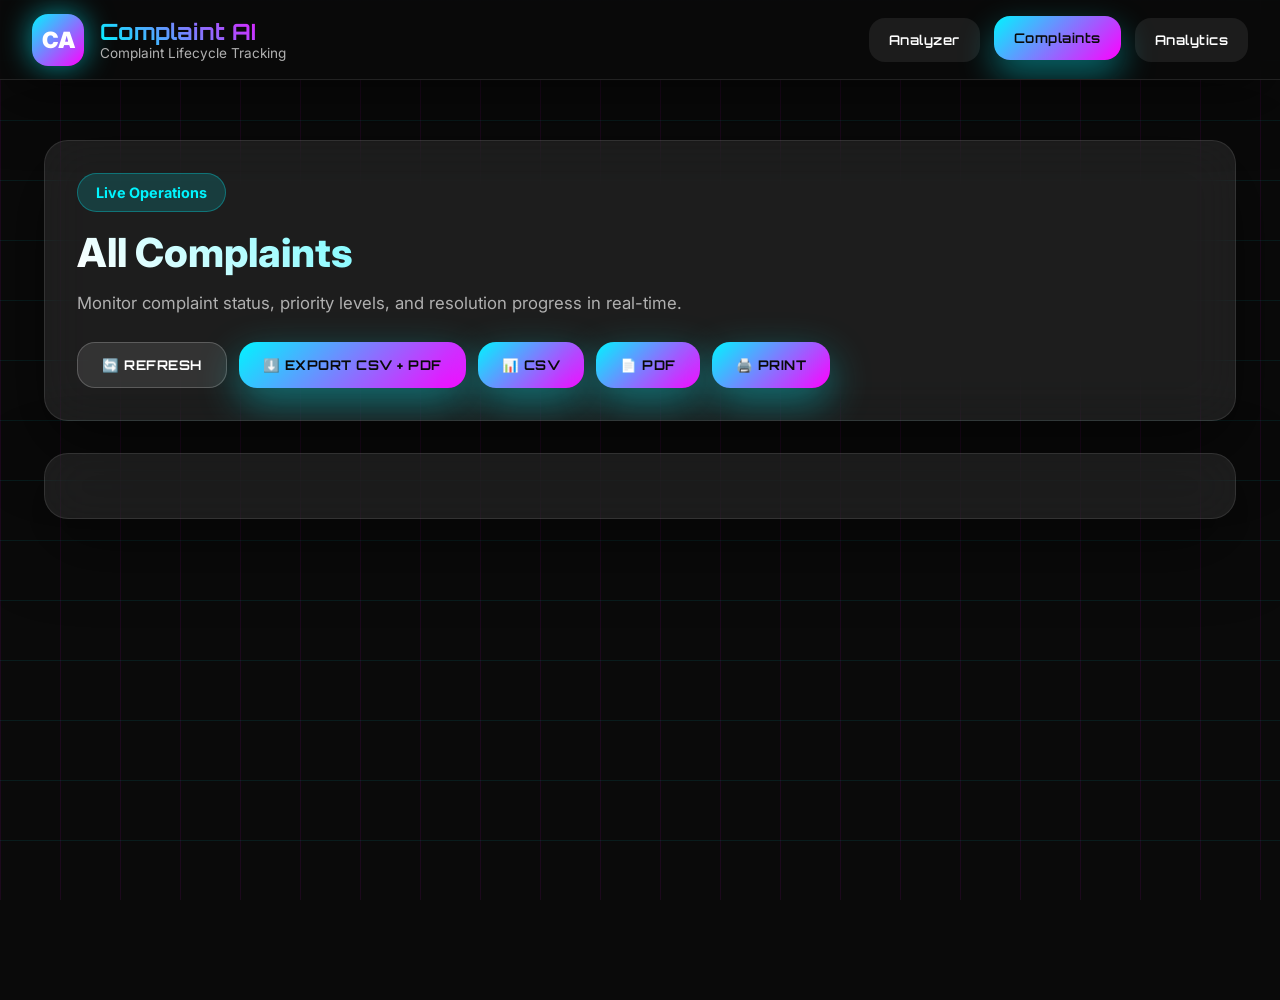
==== Frontend/complaints.html @ 87116962 "Add Frontend folder" ====
<!DOCTYPE html>
<html lang="en">
<head>
    <meta charset="UTF-8" />
    <meta name="viewport" content="width=device-width, initial-scale=1.0" />
    <title>Complaints | Complaint AI</title>
    <link rel="stylesheet" href="style.css" />
</head>
<body onload="loadComplaints()">
    <div class="cyber-grid"></div>
    <div class="particles"></div>
    
    <header class="navbar">
        <div class="nav-brand">
            <div class="brand-icon">CA</div>
            <div>
                <h1>Complaint AI</h1>
                <p>Complaint Lifecycle Tracking</p>
            </div>
        </div>
        <nav class="nav-links">
            <button class="nav-btn" onclick="goTo('index.html')">Analyzer</button>
            <button class="nav-btn active" onclick="goTo('complaints.html')">Complaints</button>
            <button class="nav-btn" onclick="goTo('stats.html')">Analytics</button>
        </nav>
    </header>

    <main class="main-layout">
        <section class="page-header card">
            <div>
                <span class="hero-badge">Live Operations</span>
                <h2>All Complaints</h2>
                <p>Monitor complaint status, priority levels, and resolution progress in real-time.</p>
            </div>
            <div class="header-actions">
                <button class="secondary" onclick="location.reload()">🔄 Refresh</button>
                <button class="primary" onclick="exportAll()">⬇️ Export CSV + PDF</button>
                <button class="primary" onclick="exportCSV()">📊 CSV</button>
                <button class="primary" onclick="exportPDF()">📄 PDF</button>
                <button class="primary" onclick="printPage()">🖨️ Print</button>
            </div>
        </section>

        <section class="card">
            <div id="list" class="complaint-list"></div>
        </section>
    </main>

    <script src="script.js"></script>
</body>
</html>
---- Frontend/style.css ----
/* CYBERPUNK HACKATHON THEME v3.0 - FULL CONVERSION */
@import url('https://fonts.googleapis.com/css2?family=Orbitron:wght@400;700;900&family=Inter:wght@400;500;600;700;800&display=swap');
@import url('https://cdnjs.cloudflare.com/ajax/libs/font-awesome/6.4.0/css/all.min.css');

* {
    margin: 0;
    padding: 0;
    box-sizing: border-box;
}

:root {
    --neon-cyan: #00f5ff;
    --neon-magenta: #ff00ff;
    --neon-green: #00ff88;
    --neon-orange: #ffaa00;
    --dark-bg: #0a0a0a;
    --dark-card: rgba(255,255,255,0.08);
    --dark-card-hover: rgba(255,255,255,0.15);
    --text-primary: #ffffff;
    --text-secondary: #b0b0b0;
    --border-glow: rgba(0,245,255,0.3);
}

/* BASE */
body {
    background: var(--dark-bg);
    color: var(--text-primary);
    font-family: 'Inter', sans-serif;
    overflow-x: hidden;
    min-height: 100vh;
    position: relative;
}

/* CYBER GRID */
.cyber-grid {
    position: fixed;
    inset: 0;
    z-index: -2;
    background-image: 
        linear-gradient(rgba(0,245,255,0.08) 1px, transparent 1px),
        linear-gradient(90deg, rgba(255,0,255,0.08) 1px, transparent 1px);
    background-size: 60px 60px;
    animation: gridShift 35s linear infinite;
}

@keyframes gridShift {
    0% { transform: translate(0, 0); }
    100% { transform: translate(60px, 60px); }
}

/* PARTICLES */
.particles {
    position: fixed;
    inset: 0;
    z-index: -1;
    pointer-events: none;
}

.particle {
    position: absolute;
    width: 3px;
    height: 3px;
    background: linear-gradient(45deg, var(--neon-cyan), var(--neon-magenta));
    border-radius: 50%;
    animation: particleFloat 25s infinite linear;
}

@keyframes particleFloat {
    0% { transform: translateY(100vh) scale(0); opacity: 0; }
    10% { opacity: 1; }
    90% { opacity: 1; }
    100% { transform: translateY(-20vh) scale(1); opacity: 0; }
}

/* CURSOR */
.cursor {
    position: fixed;
    width: 20px;
    height: 20px;
    border: 2px solid var(--neon-cyan);
    border-radius: 50%;
    pointer-events: none;
    z-index: 9999;
    mix-blend-mode: difference;
    transition: all 0.2s ease;
    box-shadow: 0 0 25px var(--neon-cyan);
}

.cursor.hover {
    transform: scale(1.8);
    box-shadow: 0 0 45px var(--neon-magenta);
}

/* NAVBAR */
.navbar {
    height: 80px;
    padding: 0 32px;
    display: flex;
    justify-content: space-between;
    align-items: center;
    background: rgba(10,10,10,0.95);
    backdrop-filter: blur(25px);
    border-bottom: 1px solid rgba(255,255,255,0.1);
    box-shadow: 0 20px 60px rgba(0,0,0,0.5);
    position: fixed;
    top: 0;
    left: 0;
    right: 0;
    z-index: 1000;
}

.nav-brand {
    display: flex;
    align-items: center;
    gap: 16px;
}

.brand-icon {
    width: 52px;
    height: 52px;
    border-radius: 16px;
    display: grid;
    place-items: center;
    background: linear-gradient(135deg, var(--neon-cyan), var(--neon-magenta));
    font-weight: 900;
    font-size: 1.4rem;
    box-shadow: 0 0 30px rgba(0,245,255,0.6);
    animation: pulse 2s infinite;
}

@keyframes pulse {
    0%, 100% { box-shadow: 0 0 30px rgba(0,245,255,0.6); }
    50% { box-shadow: 0 0 50px rgba(0,245,255,0.9), 0 0 70px rgba(255,0,255,0.5); }
}

.nav-brand h1 {
    font-size: 1.4rem;
    line-height: 1.2;
    font-family: 'Orbitron', monospace;
    background: linear-gradient(45deg, var(--neon-cyan), var(--neon-magenta));
    -webkit-background-clip: text;
    background-clip: text;
    -webkit-text-fill-color: transparent;
}

.nav-brand p {
    font-size: 0.85rem;
    color: var(--text-secondary);
    margin-top: 2px;
}

.nav-links {
    display: flex;
    gap: 14px;
}

.nav-btn {
    border: 0;
    background: rgba(255,255,255,0.08);
    color: var(--text-primary);
    padding: 12px 22px;
    border-radius: 16px;
    cursor: pointer;
    font-weight: 600;
    font-family: 'Orbitron', monospace;
    letter-spacing: 0.5px;
    transition: all 0.3s ease;
    position: relative;
    overflow: hidden;
}

.nav-btn::before {
    content: '';
    position: absolute;
    top: 0;
    left: -100%;
    width: 100%;
    height: 100%;
    background: linear-gradient(90deg, transparent, rgba(255,255,255,0.2), transparent);
    transition: left 0.5s;
}

.nav-btn:hover::before,
.nav-btn.active::before {
    left: 100%;
}

.nav-btn:hover,
.nav-btn.active {
    background: linear-gradient(135deg, var(--neon-cyan), var(--neon-magenta));
    transform: translateY(-2px);
    box-shadow: 0 15px 35px rgba(0,245,255,0.4);
    color: var(--dark-bg);
}

/* LAYOUT */
.main-layout {
    max-width: 1240px;
    margin: 100px auto 0;
    padding: 40px 24px 60px;
}

.container {
    padding: 100px 24px 60px;
    max-width: 1240px;
    margin: 0 auto;
}

/* CARDS */
.card {
    background: var(--dark-card);
    border: 1px solid rgba(255,255,255,0.1);
    border-radius: 24px;
    box-shadow: 0 25px 70px rgba(0,0,0,0.5);
    padding: 32px;
    backdrop-filter: blur(25px);
    transition: all 0.4s ease;
    position: relative;
    overflow: hidden;
}

.card::before {
    content: '';
    position: absolute;
    top: 0;
    left: -100%;
    width: 100%;
    height: 100%;
    background: linear-gradient(90deg, transparent, rgba(255,255,255,0.1), transparent);
    transition: left 0.6s;
}

.card:hover {
    transform: translateY(-10px);
    border-color: var(--border-glow);
    box-shadow: 0 40px 100px rgba(0,245,255,0.3);
}

.card:hover::before {
    left: 100%;
}

/* TYPOGRAPHY */
.hero-badge {
    display: inline-block;
    padding: 10px 18px;
    border-radius: 999px;
    background: rgba(0,245,255,0.15);
    color: var(--neon-cyan);
    font-size: 0.9rem;
    font-weight: 700;
    border: 1px solid rgba(0,245,255,0.3);
    margin-bottom: 16px;
    animation: badgeGlow 2s infinite;
}

@keyframes badgeGlow {
    0%, 100% { box-shadow: 0 0 10px rgba(0,245,255,0.3); }
    50% { box-shadow: 0 0 20px rgba(0,245,255,0.6); }
}

.page-header h2 {
    font-size: 2.5rem;
    font-weight: 800;
    background: linear-gradient(45deg, var(--text-primary), var(--neon-cyan));
    -webkit-background-clip: text;
    background-clip: text;
    -webkit-text-fill-color: transparent;
    margin-bottom: 12px;
}

.page-header p {
    color: var(--text-secondary);
    line-height: 1.7;
    font-size: 1.05rem;
}

/* BUTTONS */
button.primary,
button.secondary {
    border: 0;
    padding: 14px 24px;
    border-radius: 18px;
    font-weight: 700;
    cursor: pointer;
    font-family: 'Orbitron', monospace;
    letter-spacing: 0.5px;
    transition: all 0.3s ease;
    position: relative;
    overflow: hidden;
    text-transform: uppercase;
}

button.primary {
    background: linear-gradient(135deg, var(--neon-cyan), var(--neon-magenta));
    color: var(--dark-bg);
    box-shadow: 0 15px 40px rgba(0,245,255,0.4);
}

button.secondary {
    background: rgba(255,255,255,0.1);
    color: var(--text-primary);
    border: 1px solid rgba(255,255,255,0.2);
}

button.primary:hover {
    transform: translateY(-3px) scale(1.05);
    box-shadow: 0 25px 60px rgba(0,245,255,0.6);
}

button.secondary:hover {
    background: rgba(255,255,255,0.2);
    transform: translateY(-2px);
}

/* INPUTS & TEXTAREA */
textarea, select, input {
    width: 100%;
    background: var(--dark-card);
    border: 2px solid rgba(255,255,255,0.1);
    border-radius: 20px;
    padding: 18px;
    color: var(--text-primary);
    font-size: 1rem;
    font-family: inherit;
    transition: all 0.3s ease;
    backdrop-filter: blur(20px);
}
select option {
    color: black;
    background-color: white;
}
textarea {
    min-height: 240px;
    resize: vertical;
}
.container {
    display: grid;
    grid-template-columns: repeat(auto-fit, minmax(300px, 1fr));
    gap: 20px;
}

textarea:focus, select:focus, input:focus {
    outline: none;
    border-color: var(--neon-cyan);
    box-shadow: 0 0 0 4px rgba(0,245,255,0.2);
    transform: scale(1.02);
}

.input-group label {
    font-size: 0.95rem;
    font-weight: 600;
    color: var(--text-secondary);
    margin-bottom: 8px;
    display: block;
}

/* COMPLAINT LIST */
.complaint-list {
    display: grid;
    gap: 20px;
}

.complaint-item {
    padding: 24px;
    border-radius: 20px;
    background: rgba(255,255,255,0.05);
    border: 1px solid rgba(255,255,255,0.08);
    transition: all 0.3s ease;
}

.complaint-item:hover {
    transform: translateY(-5px);
    box-shadow: 0 25px 60px rgba(0,245,255,0.2);
    border-color: var(--neon-cyan);
}

.complaint-top {
    display: flex;
    justify-content: space-between;
    gap: 16px;
    flex-wrap: wrap;
    margin-bottom: 16px;
}

.complaint-title {
    font-size: 1.1rem;
    font-weight: 700;
    color: var(--text-primary);
}

/* BADGES */
.badge {
    padding: 8px 16px;
    border-radius: 999px;
    font-size: 0.85rem;
    font-weight: 700;
}

.badge.high { 
    background: rgba(239,68,68,0.2); 
    color: #f87171; 
    box-shadow: 0 0 15px rgba(239,68,68,0.4);
}

.badge.medium { 
    background: rgba(245,158,11,0.2); 
    color: #f59e0b; 
    box-shadow: 0 0 15px rgba(245,158,11,0.4);
}

.badge.low { 
    background: rgba(34,197,94,0.2); 
    color: var(--neon-green); 
    box-shadow: 0 0 15px rgba(34,197,94,0.4);
}

.status {
    padding: 6px 14px;
    border-radius: 20px;
    font-size: 0.85rem;
    font-weight: 700;
}

.status.resolved {
    background: rgba(34,197,94,0.2);
    color: var(--neon-green);
    box-shadow: 0 0 15px rgba(34,197,94,0.4);
}

.status.pending {
    background: rgba(239,68,68,0.2);
    color: #f87171;
    box-shadow: 0 0 15px rgba(239,68,68,0.4);
}

/* STATS */
.stats-grid {
    display: grid;
    grid-template-columns: repeat(auto-fit, minmax(280px, 1fr));
    gap: 20px;
    margin-bottom: 32px;
}

.stat-card {
    padding: 28px;
    text-align: center;
}

.stat-card h3 {
    font-size: 1rem;
    color: var(--text-secondary);
    margin-bottom: 12px;
    text-transform: uppercase;
    letter-spacing: 1px;
}
.btn-neon.btn-cyan {
    background: linear-gradient(135deg, #00eaff, #00b7ff);
    color: #06111a;
    box-shadow: 0 0 18px rgba(0, 234, 255, 0.45), 0 0 42px rgba(0, 234, 255, 0.18);
    border: 1px solid rgba(0, 234, 255, 0.45);
}

.btn-neon.btn-cyan:hover {
    transform: translateY(-3px) scale(1.03);
    box-shadow: 0 0 22px rgba(0, 234, 255, 0.65), 0 0 55px rgba(0, 234, 255, 0.28);
}

.btn-neon i {
    margin-right: 10px;
    font-size: 1rem;
}
.btn-neon {
    background: linear-gradient(135deg, #00eaff, #00b7ff);
    color: #06111a;
    border: 1px solid rgba(0, 234, 255, 0.45);
    box-shadow: 0 0 18px rgba(0, 234, 255, 0.45), 0 0 42px rgba(0, 234, 255, 0.18);
    font-weight: 700;
    padding: 14px 22px;
    border-radius: 16px;
    cursor: pointer;
}
.stat-card strong {
    display: block;
    font-size: 2.8rem;
    font-family: 'Orbitron', monospace;
    font-weight: 900;
    background: linear-gradient(45deg, var(--neon-cyan), var(--neon-green));
    -webkit-background-clip: text;
    background-clip: text;
    -webkit-text-fill-color: transparent;
    margin-bottom: 8px;
}

.stat-card p {
    color: var(--text-secondary);
    font-size: 0.95rem;
}

/* CHARTS */
.chart-container {
    width: 100%;
    max-width: 500px;
    height: 400px;
    margin: 0 auto;
    border-radius: 20px;
    padding: 20px;
    background: rgba(255,255,255,0.05);
    backdrop-filter: blur(20px);
}

/* LAYOUT */
.page-header {
    display: flex;
    justify-content: space-between;
    align-items: center;
    gap: 24px;
    margin-bottom: 32px;
    flex-wrap: wrap;
}

.header-actions {
    display: flex;
    gap: 12px;
    flex-wrap: wrap;
}

.action-row {
    display: flex;
    gap: 16px;
    margin-top: 24px;
    flex-wrap: wrap;
}

.section-heading {
    margin-bottom: 24px;
}

.section-heading h2 {
    font-size: 1.8rem;
    margin-bottom: 12px;
    background: linear-gradient(45deg, var(--text-primary), var(--neon-cyan));
    -webkit-background-clip: text;
    background-clip: text;
    -webkit-text-fill-color: transparent;
}

.section-heading p {
    color: var(--text-secondary);
    font-size: 1.05rem;
    line-height: 1.7;
}

.center {
    text-align: center;
}

.result-box {
    margin-top: 24px;
    padding: 24px;
    background: rgba(0,255,136,0.1);
    border: 1px solid rgba(0,255,136,0.3);
    border-radius: 20px;
}

/* RESPONSIVE */
@media (max-width: 980px) {
    .page-header { flex-direction: column; align-items: stretch; text-align: center; }
    .stats-grid { grid-template-columns: repeat(2, 1fr); }
    .navbar { padding: 0 20px; }
}

@media (max-width: 640px) {
    .main-layout, .container { padding: 20px 16px 40px; }
    .card { padding: 24px 20px; }
    .action-row { flex-direction: column; }
    .stats-grid { grid-template-columns: 1fr; }
    .nav-links { flex-wrap: wrap; gap: 8px; }
}

/* CYBERPUNK DASHBOARD STYLES */
.dashboard-main {
    max-width: 1600px;
    margin: 120px auto 0;
    padding: 0 24px 60px;
}

.stats-header {
    display: grid;
    grid-template-columns: repeat(auto-fit, minmax(320px, 1fr));
    gap: 24px;
    margin-bottom: 40px;
}

.stat-card {
    display: flex;
    padding: 32px;
    border-radius: 24px;
    gap: 24px;
    align-items: center;
    transition: all 0.4s ease;
    cursor: pointer;
}

.stat-card:hover {
    transform: translateY(-8px);
    box-shadow: 0 30px 80px rgba(0,245,255,0.3);
}

.stat-icon {
    font-size: 2.5rem;
    width: 80px;
    height: 80px;
    border-radius: 20px;
    display: flex;
    align-items: center;
    justify-content: center;
    flex-shrink: 0;
}

.glow-cyan .stat-icon { 
    background: rgba(0,245,255,0.2); 
    color: var(--neon-cyan); 
    box-shadow: 0 0 30px rgba(0,245,255,0.5);
}

.glow-green .stat-icon { 
    background: rgba(0,255,136,0.2); 
    color: var(--neon-green); 
    box-shadow: 0 0 30px rgba(0,255,136,0.5);
}

.glow-red .stat-icon { 
    background: rgba(239,68,68,0.2); 
    color: #ef4444; 
    box-shadow: 0 0 30px rgba(239,68,68,0.5);
}

.stat-content .stat-label {
    font-size: 0.95rem;
    color: var(--text-secondary);
    text-transform: uppercase;
    letter-spacing: 1px;
    margin-bottom: 12px;
}

.stat-number {
    font-family: 'Orbitron', monospace !important;
    font-size: 3rem !important;
    font-weight: 900 !important;
    line-height: 1;
    display: block;
}

.stat-change {
    font-size: 0.9rem;
    font-weight: 600;
    margin-top: 8px;
    display: flex;
    align-items: center;
    gap: 6px;
}

.stat-change.positive { color: var(--neon-green); }
.stat-change.negative { color: #ef4444; }

.charts-container {
    display: grid;
    grid-template-columns: repeat(auto-fit, minmax(480px, 1fr));
    gap: 28px;
    margin-bottom: 40px;
}

.chart-card {
    padding: 32px;
    border-radius: 24px;
    height: 500px;
    display: flex;
    flex-direction: column;
}

.chart-card.full-span {
    grid-column: 1 / -1;
    height: 520px;
}

.chart-title {
    font-family: 'Orbitron', monospace;
    font-size: 1.4rem;
    color: var(--neon-cyan);
    margin-bottom: 24px;
    display: flex;
    align-items: center;
    gap: 12px;
    font-weight: 700;
}

.chart-wrapper {
    flex: 1;
    position: relative;
    height: 100%;
}

.dashboard-controls {
    display: flex;
    justify-content: center;
    align-items: center;
    gap: 24px;
    flex-wrap: wrap;
    padding: 40px;
    margin-top: 40px;
}

.live-status {
    display: flex;
    align-items: center;
    gap: 12px;
    font-family: 'Orbitron', monospace;
    color: var(--neon-green);
    font-weight: 600;
    font-size: 1.1rem;
}

.live-dot {
    width: 14px;
    height: 14px;
    background: var(--neon-green);
    border-radius: 50%;
    animation: livePulse 1.5s infinite;
}

@keyframes livePulse {
    0%, 100% { opacity: 1; transform: scale(1); }
    50% { opacity: 0.4; transform: scale(1.3); }
}

/* RESPONSIVE */
@media (max-width: 1200px) {
    .charts-container { grid-template-columns: 1fr; }
}

@media (max-width: 768px) {
    .stats-header { grid-template-columns: 1fr; gap: 20px; }
    .dashboard-controls { flex-direction: column; gap: 20px; }
    .stat-card { padding: 24px; }
}
/* 2x2 PERFECT GRID LAYOUT */
.charts-grid-2x2 {
    display: flex;
    flex-direction: column;
    gap: 28px;
    margin-bottom: 40px;
}

.chart-row {
    display: grid;
    grid-template-columns: 1fr 1fr;
    gap: 28px;
}

.chart-card {
    padding: 32px;
    border-radius: 24px;
    height: 480px;
    display: flex;
    flex-direction: column;
    transition: all 0.4s ease;
}

.chart-card:hover {
    transform: translateY(-8px);
    box-shadow: 0 30px 80px rgba(0,245,255,0.3);
}

.chart-title {
    font-family: 'Orbitron', monospace;
    font-size: 1.4rem;
    color: var(--neon-cyan);
    margin-bottom: 24px;
    display: flex;
    align-items: center;
    gap: 12px;
    font-weight: 700;
}

.chart-wrapper {
    flex: 1;
    position: relative;
    height: 100%;
}

/* RESPONSIVE 2x2 GRID */
@media (max-width: 1200px) {
    .chart-row {
        grid-template-columns: 1fr;
        gap: 24px;
    }
    
    .chart-card {
        height: 450px;
    }
}

@media (max-width: 768px) {
    .chart-row {
        gap: 20px;
    }
    
    .chart-card {
        height: 420px;
        padding: 24px;
    }
}
/* 🔥 CUSTOM DROPDOWN (FULL DARK) */
.custom-dropdown {
    position: relative;
    width: 100%;
    font-family: 'Orbitron', monospace;
}

.selected {
    padding: 18px;
    border-radius: 20px;
    background: var(--dark-card);
    border: 2px solid rgba(255,255,255,0.1);
    color: var(--text-primary);
    cursor: pointer;
    transition: all 0.3s ease;
}

.selected:hover {
    border-color: var(--neon-cyan);
    box-shadow: 0 0 15px rgba(0,245,255,0.4);
}

.options {
    display: none;
    position: absolute;
    width: 100%;
    background: #0a0a0a;
    border: 2px solid var(--neon-cyan);
    border-radius: 16px;
    margin-top: 8px;
    overflow: hidden;
    z-index: 100;
    box-shadow: 0 20px 50px rgba(0,0,0,0.7);
}

.options div {
    padding: 15px;
    color: white;
    cursor: pointer;
    transition: 0.2s;
}

.options div:hover {
    background: rgba(0,245,255,0.15);
    color: var(--neon-cyan);
}

.show {
    display: block;
}

/* 🔒 FORCE CONSISTENT NAVBAR SIZE ACROSS ALL PAGES */
.navbar {
    height: 80px;
    min-height: 80px;
    max-height: 80px;
    padding: 0 32px;
    display: flex;
    justify-content: space-between;
    align-items: center;
    overflow: hidden;
}

/* FIX BRAND TEXT SPACING */
.nav-brand h1,
.nav-brand p {
    margin: 0;
    line-height: 1.2;
}

/* FIX ICON SIZE */
.brand-icon {
    width: 52px;
    height: 52px;
    font-size: 1.4rem;
    display: flex;
    align-items: center;
    justify-content: center;
}

/* FIX BUTTON HEIGHT (VERY IMPORTANT) */
.nav-btn {
    height: 44px;
    display: flex;
    align-items: center;
    justify-content: center;
    padding: 0 20px; /* override uneven padding */
}

/* PREVENT ICON SHIFT */
.nav-btn i {
    font-size: 16px;
}
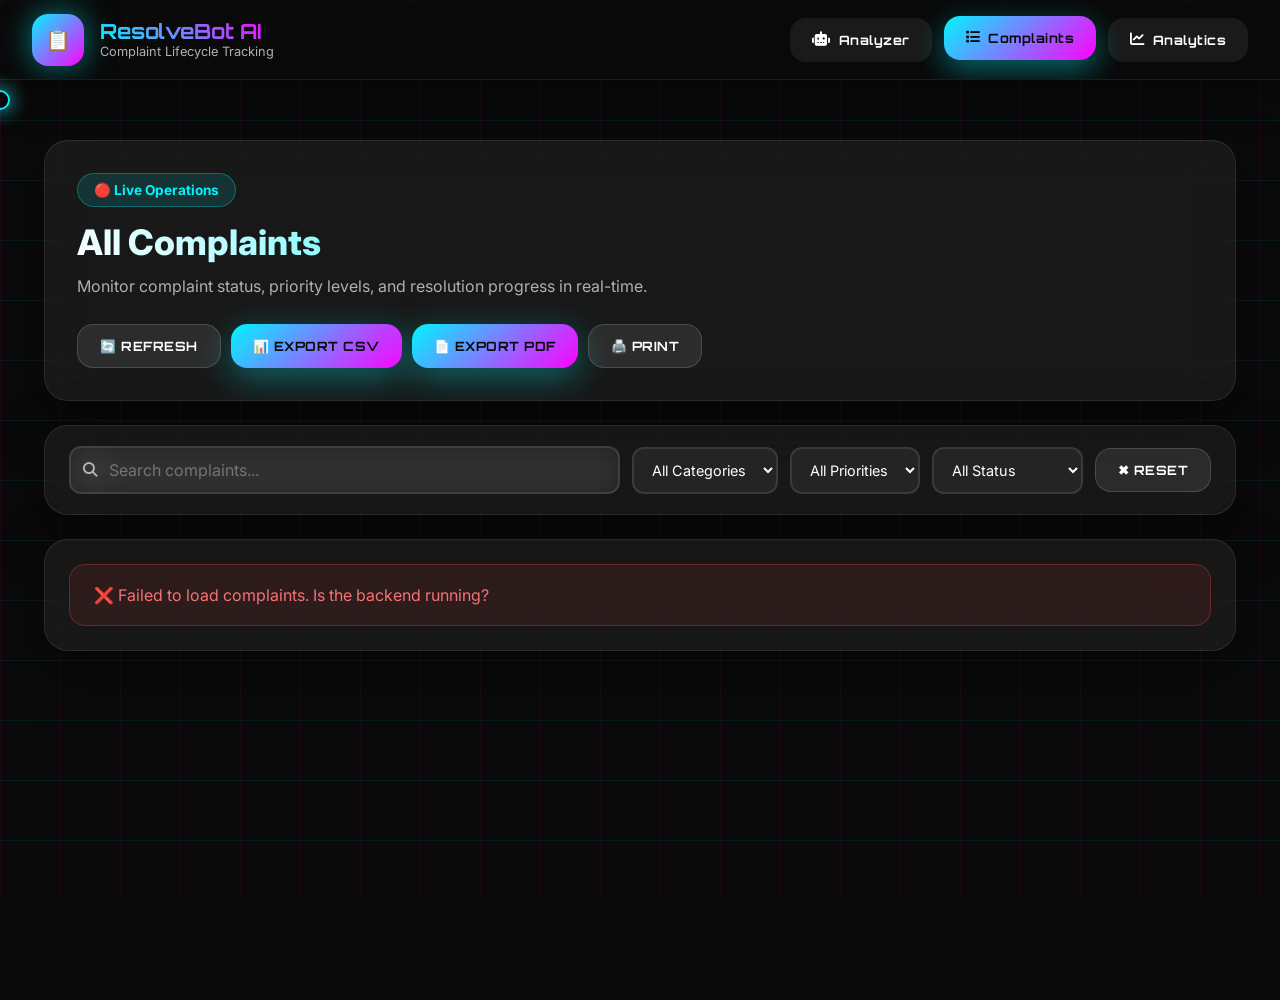
==== commit 533b817f: "Updated project" ====
--- a/Frontend/complaints.html
+++ b/Frontend/complaints.html
@@ -3,47 +3,105 @@
 <head>
     <meta charset="UTF-8" />
     <meta name="viewport" content="width=device-width, initial-scale=1.0" />
-    <title>Complaints | Complaint AI</title>
+    <meta name="description" content="ResolveBot AI — View and manage all complaints in real time." />
+    <title>Complaints | ResolveBot AI</title>
     <link rel="stylesheet" href="style.css" />
+    <link rel="stylesheet" href="https://cdnjs.cloudflare.com/ajax/libs/font-awesome/6.4.0/css/all.min.css" />
 </head>
 <body onload="loadComplaints()">
+
+    <!-- Custom cursor -->
+    <div class="cursor" id="cursor"></div>
     <div class="cyber-grid"></div>
     <div class="particles"></div>
-    
+
     <header class="navbar">
         <div class="nav-brand">
-            <div class="brand-icon">CA</div>
+            <div class="brand-icon">📋</div>
             <div>
-                <h1>Complaint AI</h1>
+                <h1>ResolveBot AI</h1>
                 <p>Complaint Lifecycle Tracking</p>
             </div>
         </div>
         <nav class="nav-links">
-            <button class="nav-btn" onclick="goTo('index.html')">Analyzer</button>
-            <button class="nav-btn active" onclick="goTo('complaints.html')">Complaints</button>
-            <button class="nav-btn" onclick="goTo('stats.html')">Analytics</button>
+            <button class="nav-btn" onclick="goTo('index.html')">
+                <i class="fas fa-robot"></i> Analyzer
+            </button>
+            <button class="nav-btn active" onclick="goTo('complaints.html')">
+                <i class="fas fa-list"></i> Complaints
+            </button>
+            <button class="nav-btn" onclick="goTo('stats.html')">
+                <i class="fas fa-chart-line"></i> Analytics
+            </button>
         </nav>
     </header>
 
     <main class="main-layout">
+
+        <!-- Page header -->
         <section class="page-header card">
             <div>
-                <span class="hero-badge">Live Operations</span>
+                <span class="hero-badge">🔴 Live Operations</span>
                 <h2>All Complaints</h2>
                 <p>Monitor complaint status, priority levels, and resolution progress in real-time.</p>
             </div>
             <div class="header-actions">
-                <button class="secondary" onclick="location.reload()">🔄 Refresh</button>
-                <button class="primary" onclick="exportAll()">⬇️ Export CSV + PDF</button>
-                <button class="primary" onclick="exportCSV()">📊 CSV</button>
-                <button class="primary" onclick="exportPDF()">📄 PDF</button>
-                <button class="primary" onclick="printPage()">🖨️ Print</button>
+                <button class="secondary" onclick="loadComplaints(1)">🔄 Refresh</button>
+                <button class="primary"   onclick="exportCSV()">📊 Export CSV</button>
+                <button class="primary"   onclick="exportPDF()">📄 Export PDF</button>
+                <button class="secondary" onclick="printPage()">🖨️ Print</button>
             </div>
         </section>
 
-        <section class="card">
+        <!-- Search & Filter bar -->
+        <section class="card filter-card">
+            <div class="filter-row">
+                <div class="search-wrap">
+                    <i class="fas fa-search search-icon"></i>
+                    <input
+                        type="text"
+                        id="searchInput"
+                        placeholder="Search complaints..."
+                        oninput="applyFilters()"
+                        class="search-input"
+                    />
+                </div>
+
+                <select id="filterCategory" onchange="applyFilters()" class="filter-select">
+                    <option value="">All Categories</option>
+                    <option value="Product">Product</option>
+                    <option value="Packaging">Packaging</option>
+                    <option value="Trade">Trade</option>
+                </select>
+
+                <select id="filterPriority" onchange="applyFilters()" class="filter-select">
+                    <option value="">All Priorities</option>
+                    <option value="High">🔴 High</option>
+                    <option value="Medium">🟡 Medium</option>
+                    <option value="Low">🟢 Low</option>
+                </select>
+
+                <select id="filterStatus" onchange="applyFilters()" class="filter-select">
+                    <option value="">All Status</option>
+                    <option value="Pending">⏳ Pending</option>
+                    <option value="In Progress">🔄 In Progress</option>
+                    <option value="Resolved">✅ Resolved</option>
+                </select>
+
+                <button class="secondary btn-small" onclick="resetFilters()">
+                    ✖ Reset
+                </button>
+            </div>
+        </section>
+
+        <!-- Complaint list -->
+        <section class="card" style="padding: 24px;">
             <div id="list" class="complaint-list"></div>
         </section>
+
+        <!-- Pagination -->
+        <div id="pager"></div>
+
     </main>
 
     <script src="script.js"></script>
--- a/Frontend/style.css
+++ b/Frontend/style.css
@@ -1,27 +1,42 @@
-/* CYBERPUNK HACKATHON THEME v3.0 - FULL CONVERSION */
+/* ═══════════════════════════════════════════════════════
+   RESOLVEBOT AI — style.css  (CYBERPUNK THEME v4.0)
+   ═══════════════════════════════════════════════════════ */
+
 @import url('https://fonts.googleapis.com/css2?family=Orbitron:wght@400;700;900&family=Inter:wght@400;500;600;700;800&display=swap');
-@import url('https://cdnjs.cloudflare.com/ajax/libs/font-awesome/6.4.0/css/all.min.css');
-
-* {
+
+/* ──────────────────────────────────────────────
+   RESET & TOKENS
+   ────────────────────────────────────────────── */
+*, *::before, *::after {
     margin: 0;
     padding: 0;
     box-sizing: border-box;
 }
 
 :root {
-    --neon-cyan: #00f5ff;
-    --neon-magenta: #ff00ff;
-    --neon-green: #00ff88;
-    --neon-orange: #ffaa00;
-    --dark-bg: #0a0a0a;
-    --dark-card: rgba(255,255,255,0.08);
-    --dark-card-hover: rgba(255,255,255,0.15);
-    --text-primary: #ffffff;
-    --text-secondary: #b0b0b0;
-    --border-glow: rgba(0,245,255,0.3);
-}
-
-/* BASE */
+    --neon-cyan:     #00f5ff;
+    --neon-magenta:  #ff00ff;
+    --neon-green:    #00ff88;
+    --neon-orange:   #ffaa00;
+    --dark-bg:       #0a0a0a;
+    --dark-card:     rgba(255,255,255,0.06);
+    --dark-card-hover: rgba(255,255,255,0.12);
+    --text-primary:  #ffffff;
+    --text-secondary:#b0b0b0;
+    --border-glow:   rgba(0,245,255,0.3);
+    --red:           #ef4444;
+    --orange:        #f59e0b;
+    --green:         #22c55e;
+    --radius-lg:     24px;
+    --radius-md:     16px;
+    --radius-sm:     12px;
+}
+
+/* ──────────────────────────────────────────────
+   BASE
+   ────────────────────────────────────────────── */
+html { scroll-behavior: smooth; }
+
 body {
     background: var(--dark-bg);
     color: var(--text-primary);
@@ -29,31 +44,34 @@
     overflow-x: hidden;
     min-height: 100vh;
     position: relative;
-}
-
-/* CYBER GRID */
+    cursor: none;
+}
+
+/* ──────────────────────────────────────────────
+   BACKGROUND EFFECTS
+   ────────────────────────────────────────────── */
 .cyber-grid {
     position: fixed;
     inset: 0;
     z-index: -2;
-    background-image: 
-        linear-gradient(rgba(0,245,255,0.08) 1px, transparent 1px),
-        linear-gradient(90deg, rgba(255,0,255,0.08) 1px, transparent 1px);
+    background-image:
+        linear-gradient(rgba(0,245,255,0.07) 1px, transparent 1px),
+        linear-gradient(90deg, rgba(255,0,255,0.07) 1px, transparent 1px);
     background-size: 60px 60px;
     animation: gridShift 35s linear infinite;
 }
 
 @keyframes gridShift {
-    0% { transform: translate(0, 0); }
+    0%   { transform: translate(0, 0); }
     100% { transform: translate(60px, 60px); }
 }
 
-/* PARTICLES */
 .particles {
     position: fixed;
     inset: 0;
     z-index: -1;
     pointer-events: none;
+    overflow: hidden;
 }
 
 .particle {
@@ -66,13 +84,15 @@
 }
 
 @keyframes particleFloat {
-    0% { transform: translateY(100vh) scale(0); opacity: 0; }
-    10% { opacity: 1; }
-    90% { opacity: 1; }
+    0%   { transform: translateY(100vh) scale(0); opacity: 0; }
+    10%  { opacity: 1; }
+    90%  { opacity: 1; }
     100% { transform: translateY(-20vh) scale(1); opacity: 0; }
 }
 
-/* CURSOR */
+/* ──────────────────────────────────────────────
+   CURSOR
+   ────────────────────────────────────────────── */
 .cursor {
     position: fixed;
     width: 20px;
@@ -82,31 +102,38 @@
     pointer-events: none;
     z-index: 9999;
     mix-blend-mode: difference;
-    transition: all 0.2s ease;
-    box-shadow: 0 0 25px var(--neon-cyan);
+    transition: transform 0.15s ease, box-shadow 0.15s ease;
+    box-shadow: 0 0 20px var(--neon-cyan);
+    transform: translate(-50%, -50%);
 }
 
 .cursor.hover {
-    transform: scale(1.8);
+    transform: translate(-50%, -50%) scale(1.8);
     box-shadow: 0 0 45px var(--neon-magenta);
-}
-
-/* NAVBAR */
+    border-color: var(--neon-magenta);
+}
+
+/* ──────────────────────────────────────────────
+   NAVBAR
+   ────────────────────────────────────────────── */
 .navbar {
     height: 80px;
+    min-height: 80px;
+    max-height: 80px;
     padding: 0 32px;
     display: flex;
     justify-content: space-between;
     align-items: center;
     background: rgba(10,10,10,0.95);
     backdrop-filter: blur(25px);
-    border-bottom: 1px solid rgba(255,255,255,0.1);
-    box-shadow: 0 20px 60px rgba(0,0,0,0.5);
+    border-bottom: 1px solid rgba(255,255,255,0.08);
+    box-shadow: 0 8px 40px rgba(0,0,0,0.5);
     position: fixed;
     top: 0;
     left: 0;
     right: 0;
     z-index: 1000;
+    overflow: hidden;
 }
 
 .nav-brand {
@@ -115,28 +142,11 @@
     gap: 16px;
 }
 
-.brand-icon {
-    width: 52px;
-    height: 52px;
-    border-radius: 16px;
-    display: grid;
-    place-items: center;
-    background: linear-gradient(135deg, var(--neon-cyan), var(--neon-magenta));
-    font-weight: 900;
-    font-size: 1.4rem;
-    box-shadow: 0 0 30px rgba(0,245,255,0.6);
-    animation: pulse 2s infinite;
-}
-
-@keyframes pulse {
-    0%, 100% { box-shadow: 0 0 30px rgba(0,245,255,0.6); }
-    50% { box-shadow: 0 0 50px rgba(0,245,255,0.9), 0 0 70px rgba(255,0,255,0.5); }
-}
-
 .nav-brand h1 {
-    font-size: 1.4rem;
+    font-family: 'Orbitron', monospace;
+    font-size: 1.3rem;
+    margin: 0;
     line-height: 1.2;
-    font-family: 'Orbitron', monospace;
     background: linear-gradient(45deg, var(--neon-cyan), var(--neon-magenta));
     -webkit-background-clip: text;
     background-clip: text;
@@ -144,27 +154,53 @@
 }
 
 .nav-brand p {
-    font-size: 0.85rem;
-    color: var(--text-secondary);
-    margin-top: 2px;
+    font-size: 0.8rem;
+    color: var(--text-secondary);
+    margin: 0;
+    line-height: 1.2;
+}
+
+.brand-icon {
+    width: 52px;
+    height: 52px;
+    border-radius: var(--radius-md);
+    display: flex;
+    align-items: center;
+    justify-content: center;
+    font-weight: 900;
+    font-size: 1.3rem;
+    background: linear-gradient(135deg, var(--neon-cyan), var(--neon-magenta));
+    box-shadow: 0 0 30px rgba(0,245,255,0.5);
+    animation: iconPulse 2s infinite;
+    flex-shrink: 0;
+}
+
+@keyframes iconPulse {
+    0%, 100% { box-shadow: 0 0 30px rgba(0,245,255,0.5); }
+    50%       { box-shadow: 0 0 50px rgba(0,245,255,0.9), 0 0 70px rgba(255,0,255,0.4); }
 }
 
 .nav-links {
     display: flex;
-    gap: 14px;
+    gap: 12px;
 }
 
 .nav-btn {
+    height: 44px;
+    padding: 0 22px;
     border: 0;
-    background: rgba(255,255,255,0.08);
+    background: rgba(255,255,255,0.07);
     color: var(--text-primary);
-    padding: 12px 22px;
-    border-radius: 16px;
+    border-radius: var(--radius-md);
     cursor: pointer;
-    font-weight: 600;
     font-family: 'Orbitron', monospace;
+    font-size: 0.8rem;
+    font-weight: 700;
     letter-spacing: 0.5px;
     transition: all 0.3s ease;
+    display: flex;
+    align-items: center;
+    gap: 8px;
     position: relative;
     overflow: hidden;
 }
@@ -172,49 +208,50 @@
 .nav-btn::before {
     content: '';
     position: absolute;
-    top: 0;
-    left: -100%;
-    width: 100%;
-    height: 100%;
-    background: linear-gradient(90deg, transparent, rgba(255,255,255,0.2), transparent);
-    transition: left 0.5s;
+    inset: 0;
+    background: linear-gradient(90deg, transparent, rgba(255,255,255,0.1), transparent);
+    transform: translateX(-100%);
+    transition: transform 0.5s ease;
 }
 
 .nav-btn:hover::before,
 .nav-btn.active::before {
-    left: 100%;
+    transform: translateX(100%);
 }
 
 .nav-btn:hover,
 .nav-btn.active {
     background: linear-gradient(135deg, var(--neon-cyan), var(--neon-magenta));
+    color: var(--dark-bg);
     transform: translateY(-2px);
-    box-shadow: 0 15px 35px rgba(0,245,255,0.4);
-    color: var(--dark-bg);
-}
-
-/* LAYOUT */
+    box-shadow: 0 10px 30px rgba(0,245,255,0.4);
+}
+
+.nav-btn i { font-size: 0.9rem; }
+
+/* ──────────────────────────────────────────────
+   LAYOUT
+   ────────────────────────────────────────────── */
 .main-layout {
     max-width: 1240px;
     margin: 100px auto 0;
-    padding: 40px 24px 60px;
-}
-
-.container {
-    padding: 100px 24px 60px;
-    max-width: 1240px;
-    margin: 0 auto;
-}
-
-/* CARDS */
+    padding: 40px 24px 80px;
+    display: flex;
+    flex-direction: column;
+    gap: 24px;
+}
+
+/* ──────────────────────────────────────────────
+   CARDS
+   ────────────────────────────────────────────── */
 .card {
     background: var(--dark-card);
-    border: 1px solid rgba(255,255,255,0.1);
-    border-radius: 24px;
-    box-shadow: 0 25px 70px rgba(0,0,0,0.5);
+    border: 1px solid rgba(255,255,255,0.09);
+    border-radius: var(--radius-lg);
+    box-shadow: 0 20px 60px rgba(0,0,0,0.4);
     padding: 32px;
     backdrop-filter: blur(25px);
-    transition: all 0.4s ease;
+    transition: transform 0.35s ease, box-shadow 0.35s ease, border-color 0.35s ease;
     position: relative;
     overflow: hidden;
 }
@@ -222,685 +259,985 @@
 .card::before {
     content: '';
     position: absolute;
-    top: 0;
-    left: -100%;
-    width: 100%;
-    height: 100%;
-    background: linear-gradient(90deg, transparent, rgba(255,255,255,0.1), transparent);
-    transition: left 0.6s;
+    top: 0; left: -100%;
+    width: 100%; height: 100%;
+    background: linear-gradient(90deg, transparent, rgba(255,255,255,0.05), transparent);
+    transition: left 0.6s ease;
+    pointer-events: none;
 }
 
 .card:hover {
-    transform: translateY(-10px);
+    transform: translateY(-6px);
     border-color: var(--border-glow);
-    box-shadow: 0 40px 100px rgba(0,245,255,0.3);
-}
-
-.card:hover::before {
-    left: 100%;
-}
-
-/* TYPOGRAPHY */
+    box-shadow: 0 35px 90px rgba(0,245,255,0.2);
+}
+
+.card:hover::before { left: 100%; }
+
+.cyber-card {
+    background: rgba(255,255,255,0.06);
+    border: 1px solid rgba(255,255,255,0.09);
+    border-radius: var(--radius-lg);
+    backdrop-filter: blur(20px);
+    transition: transform 0.35s ease, box-shadow 0.35s ease;
+}
+
+/* ──────────────────────────────────────────────
+   HERO BADGE & HEADINGS
+   ────────────────────────────────────────────── */
 .hero-badge {
     display: inline-block;
-    padding: 10px 18px;
+    padding: 8px 16px;
     border-radius: 999px;
-    background: rgba(0,245,255,0.15);
+    background: rgba(0,245,255,0.12);
     color: var(--neon-cyan);
-    font-size: 0.9rem;
+    font-size: 0.85rem;
     font-weight: 700;
     border: 1px solid rgba(0,245,255,0.3);
-    margin-bottom: 16px;
-    animation: badgeGlow 2s infinite;
+    margin-bottom: 14px;
+    animation: badgeGlow 2.5s infinite;
 }
 
 @keyframes badgeGlow {
-    0%, 100% { box-shadow: 0 0 10px rgba(0,245,255,0.3); }
-    50% { box-shadow: 0 0 20px rgba(0,245,255,0.6); }
+    0%, 100% { box-shadow: 0 0 10px rgba(0,245,255,0.2); }
+    50%       { box-shadow: 0 0 22px rgba(0,245,255,0.5); }
+}
+
+.page-header {
+    display: flex;
+    justify-content: space-between;
+    align-items: center;
+    gap: 24px;
+    flex-wrap: wrap;
 }
 
 .page-header h2 {
-    font-size: 2.5rem;
+    font-size: 2.2rem;
     font-weight: 800;
     background: linear-gradient(45deg, var(--text-primary), var(--neon-cyan));
     -webkit-background-clip: text;
     background-clip: text;
     -webkit-text-fill-color: transparent;
-    margin-bottom: 12px;
+    margin-bottom: 10px;
 }
 
 .page-header p {
     color: var(--text-secondary);
     line-height: 1.7;
-    font-size: 1.05rem;
-}
-
-/* BUTTONS */
-button.primary,
-button.secondary {
+    font-size: 1rem;
+}
+
+.header-actions {
+    display: flex;
+    gap: 10px;
+    flex-wrap: wrap;
+}
+
+.section-heading {
+    margin-bottom: 24px;
+}
+
+.section-heading h2 {
+    font-size: 1.7rem;
+    font-weight: 800;
+    background: linear-gradient(45deg, var(--text-primary), var(--neon-cyan));
+    -webkit-background-clip: text;
+    background-clip: text;
+    -webkit-text-fill-color: transparent;
+    margin-bottom: 8px;
+}
+
+.section-heading p {
+    color: var(--text-secondary);
+    font-size: 0.95rem;
+    line-height: 1.6;
+}
+
+/* ──────────────────────────────────────────────
+   BUTTONS
+   ────────────────────────────────────────────── */
+button.primary, button.secondary {
     border: 0;
-    padding: 14px 24px;
-    border-radius: 18px;
+    padding: 13px 22px;
+    border-radius: var(--radius-md);
     font-weight: 700;
     cursor: pointer;
     font-family: 'Orbitron', monospace;
+    font-size: 0.8rem;
     letter-spacing: 0.5px;
     transition: all 0.3s ease;
     position: relative;
     overflow: hidden;
     text-transform: uppercase;
+    display: inline-flex;
+    align-items: center;
+    gap: 8px;
 }
 
 button.primary {
     background: linear-gradient(135deg, var(--neon-cyan), var(--neon-magenta));
     color: var(--dark-bg);
-    box-shadow: 0 15px 40px rgba(0,245,255,0.4);
+    box-shadow: 0 10px 35px rgba(0,245,255,0.35);
 }
 
 button.secondary {
-    background: rgba(255,255,255,0.1);
+    background: rgba(255,255,255,0.09);
     color: var(--text-primary);
-    border: 1px solid rgba(255,255,255,0.2);
+    border: 1px solid rgba(255,255,255,0.15);
 }
 
 button.primary:hover {
-    transform: translateY(-3px) scale(1.05);
-    box-shadow: 0 25px 60px rgba(0,245,255,0.6);
+    transform: translateY(-3px) scale(1.04);
+    box-shadow: 0 20px 55px rgba(0,245,255,0.55);
 }
 
 button.secondary:hover {
-    background: rgba(255,255,255,0.2);
+    background: rgba(255,255,255,0.18);
     transform: translateY(-2px);
 }
 
-/* INPUTS & TEXTAREA */
-textarea, select, input {
+button:disabled {
+    opacity: 0.5;
+    cursor: not-allowed;
+    transform: none !important;
+}
+
+.btn-small {
+    padding: 10px 16px;
+    font-size: 0.75rem;
+}
+
+.btn-neon {
+    background: linear-gradient(135deg, var(--neon-cyan), #00b7ff);
+    color: #06111a;
+    border: 1px solid rgba(0,245,255,0.4);
+    box-shadow: 0 0 18px rgba(0,245,255,0.4);
+    font-weight: 700;
+    padding: 13px 24px;
+    border-radius: var(--radius-md);
+    cursor: pointer;
+    font-family: 'Orbitron', monospace;
+    font-size: 0.85rem;
+    display: inline-flex;
+    align-items: center;
+    gap: 10px;
+    transition: all 0.3s ease;
+}
+
+.btn-neon:hover {
+    transform: translateY(-3px) scale(1.03);
+    box-shadow: 0 0 30px rgba(0,245,255,0.6);
+}
+
+.btn-neon i { font-size: 1rem; }
+
+.btn-delete {
+    padding: 10px 18px;
+    border: 1px solid rgba(239,68,68,0.4);
+    background: rgba(239,68,68,0.12);
+    color: #f87171;
+    border-radius: var(--radius-sm);
+    cursor: pointer;
+    font-family: 'Orbitron', monospace;
+    font-size: 0.75rem;
+    font-weight: 700;
+    transition: all 0.3s ease;
+}
+
+.btn-delete:hover {
+    background: rgba(239,68,68,0.25);
+    border-color: #f87171;
+    transform: translateY(-2px);
+    box-shadow: 0 0 15px rgba(239,68,68,0.4);
+}
+
+/* Button loading spinner */
+.btn-spinner {
+    display: inline-block;
+    width: 14px;
+    height: 14px;
+    border: 2px solid rgba(10,10,10,0.4);
+    border-top-color: #0a0a0a;
+    border-radius: 50%;
+    animation: spin 0.7s linear infinite;
+}
+
+@keyframes spin {
+    to { transform: rotate(360deg); }
+}
+
+/* ──────────────────────────────────────────────
+   INPUTS
+   ────────────────────────────────────────────── */
+textarea, input[type="text"] {
     width: 100%;
-    background: var(--dark-card);
+    background: rgba(255,255,255,0.06);
     border: 2px solid rgba(255,255,255,0.1);
-    border-radius: 20px;
-    padding: 18px;
+    border-radius: var(--radius-md);
+    padding: 16px 18px;
     color: var(--text-primary);
     font-size: 1rem;
-    font-family: inherit;
+    font-family: 'Inter', sans-serif;
     transition: all 0.3s ease;
-    backdrop-filter: blur(20px);
-}
-select option {
-    color: black;
-    background-color: white;
-}
+    backdrop-filter: blur(15px);
+}
+
 textarea {
-    min-height: 240px;
+    min-height: 200px;
     resize: vertical;
 }
-.container {
-    display: grid;
-    grid-template-columns: repeat(auto-fit, minmax(300px, 1fr));
-    gap: 20px;
-}
-
-textarea:focus, select:focus, input:focus {
+
+textarea:focus, input[type="text"]:focus {
     outline: none;
     border-color: var(--neon-cyan);
-    box-shadow: 0 0 0 4px rgba(0,245,255,0.2);
-    transform: scale(1.02);
+    box-shadow: 0 0 0 3px rgba(0,245,255,0.18);
+}
+
+.input-group {
+    display: flex;
+    flex-direction: column;
+    gap: 8px;
+    margin-bottom: 16px;
 }
 
 .input-group label {
-    font-size: 0.95rem;
+    font-size: 0.9rem;
     font-weight: 600;
     color: var(--text-secondary);
-    margin-bottom: 8px;
+    text-transform: uppercase;
+    letter-spacing: 0.5px;
+}
+
+.char-counter-row {
+    display: flex;
+    justify-content: flex-end;
+    margin-top: 4px;
+}
+
+.char-counter {
+    font-size: 0.8rem;
+    color: var(--text-secondary);
+    font-family: 'Orbitron', monospace;
+}
+
+.action-row {
+    display: flex;
+    gap: 14px;
+    margin-top: 20px;
+    flex-wrap: wrap;
+}
+
+/* ──────────────────────────────────────────────
+   CUSTOM DROPDOWN
+   ────────────────────────────────────────────── */
+.custom-dropdown {
+    position: relative;
+    width: 100%;
+    font-family: 'Inter', sans-serif;
+}
+
+.selected {
+    padding: 16px 18px;
+    border-radius: var(--radius-md);
+    background: rgba(255,255,255,0.06);
+    border: 2px solid rgba(255,255,255,0.1);
+    color: var(--text-primary);
+    cursor: pointer;
+    transition: all 0.3s ease;
+    user-select: none;
+}
+
+.selected:hover {
+    border-color: var(--neon-cyan);
+    box-shadow: 0 0 12px rgba(0,245,255,0.3);
+}
+
+.options {
+    display: none;
+    position: absolute;
+    top: calc(100% + 6px);
+    width: 100%;
+    background: #111;
+    border: 2px solid var(--neon-cyan);
+    border-radius: var(--radius-md);
+    overflow: hidden;
+    z-index: 200;
+    box-shadow: 0 20px 50px rgba(0,0,0,0.7);
+}
+
+.options div {
+    padding: 14px 18px;
+    color: white;
+    cursor: pointer;
+    transition: background 0.2s;
+}
+
+.options div:hover {
+    background: rgba(0,245,255,0.15);
+    color: var(--neon-cyan);
+}
+
+.show { display: block; }
+
+/* ──────────────────────────────────────────────
+   RESULT BOX
+   ────────────────────────────────────────────── */
+.result-box {
+    margin-top: 24px;
+    min-height: 0;
+}
+
+.result-box:empty { display: none; }
+
+.result-inner {
+    padding: 24px;
+    background: rgba(0,255,136,0.06);
+    border: 1px solid rgba(0,255,136,0.25);
+    border-radius: var(--radius-md);
+    animation: fadeSlideIn 0.4s ease;
+}
+
+@keyframes fadeSlideIn {
+    from { opacity: 0; transform: translateY(16px); }
+    to   { opacity: 1; transform: translateY(0); }
+}
+
+.result-header {
+    display: flex;
+    justify-content: space-between;
+    align-items: center;
+    margin-bottom: 20px;
+    flex-wrap: wrap;
+    gap: 12px;
+}
+
+.result-title {
+    font-family: 'Orbitron', monospace;
+    font-size: 1rem;
+    font-weight: 700;
+    color: var(--neon-green);
+}
+
+.result-grid {
+    display: grid;
+    grid-template-columns: repeat(auto-fit, minmax(160px, 1fr));
+    gap: 14px;
+    margin-bottom: 18px;
+}
+
+.result-item {
+    display: flex;
+    flex-direction: column;
+    gap: 4px;
+    padding: 14px;
+    background: rgba(255,255,255,0.05);
+    border-radius: var(--radius-sm);
+    border: 1px solid rgba(255,255,255,0.08);
+}
+
+.result-label {
+    font-size: 0.8rem;
+    color: var(--text-secondary);
+    font-weight: 600;
     display: block;
-}
-
-/* COMPLAINT LIST */
-.complaint-list {
-    display: grid;
-    gap: 20px;
-}
-
-.complaint-item {
-    padding: 24px;
-    border-radius: 20px;
-    background: rgba(255,255,255,0.05);
-    border: 1px solid rgba(255,255,255,0.08);
-    transition: all 0.3s ease;
-}
-
-.complaint-item:hover {
-    transform: translateY(-5px);
-    box-shadow: 0 25px 60px rgba(0,245,255,0.2);
-    border-color: var(--neon-cyan);
-}
-
-.complaint-top {
-    display: flex;
-    justify-content: space-between;
-    gap: 16px;
-    flex-wrap: wrap;
-    margin-bottom: 16px;
-}
-
-.complaint-title {
-    font-size: 1.1rem;
+    margin-bottom: 4px;
+}
+
+.result-value {
+    font-size: 1rem;
     font-weight: 700;
     color: var(--text-primary);
 }
 
-/* BADGES */
+.result-recommendation {
+    padding: 16px;
+    background: rgba(0,245,255,0.06);
+    border-radius: var(--radius-sm);
+    border-left: 3px solid var(--neon-cyan);
+}
+
+.result-recommendation p {
+    color: var(--text-primary);
+    line-height: 1.6;
+    margin-top: 6px;
+}
+
+/* Error box */
+.error-box {
+    padding: 20px 24px;
+    background: rgba(239,68,68,0.1);
+    border: 1px solid rgba(239,68,68,0.3);
+    border-radius: var(--radius-md);
+    color: #f87171;
+    animation: fadeSlideIn 0.4s ease;
+}
+
+/* ──────────────────────────────────────────────
+   BADGES & STATUS PILLS
+   ────────────────────────────────────────────── */
 .badge {
-    padding: 8px 16px;
+    padding: 6px 14px;
     border-radius: 999px;
-    font-size: 0.85rem;
+    font-size: 0.8rem;
     font-weight: 700;
-}
-
-.badge.high { 
-    background: rgba(239,68,68,0.2); 
-    color: #f87171; 
-    box-shadow: 0 0 15px rgba(239,68,68,0.4);
-}
-
-.badge.medium { 
-    background: rgba(245,158,11,0.2); 
-    color: #f59e0b; 
-    box-shadow: 0 0 15px rgba(245,158,11,0.4);
-}
-
-.badge.low { 
-    background: rgba(34,197,94,0.2); 
-    color: var(--neon-green); 
-    box-shadow: 0 0 15px rgba(34,197,94,0.4);
+    display: inline-block;
+}
+
+.badge.high {
+    background: rgba(239,68,68,0.2);
+    color: #f87171;
+    box-shadow: 0 0 12px rgba(239,68,68,0.35);
+}
+
+.badge.medium {
+    background: rgba(245,158,11,0.2);
+    color: #f59e0b;
+    box-shadow: 0 0 12px rgba(245,158,11,0.35);
+}
+
+.badge.low {
+    background: rgba(34,197,94,0.2);
+    color: var(--neon-green);
+    box-shadow: 0 0 12px rgba(34,197,94,0.35);
+}
+
+.badge.none {
+    background: rgba(255,255,255,0.08);
+    color: var(--text-secondary);
 }
 
 .status {
-    padding: 6px 14px;
-    border-radius: 20px;
-    font-size: 0.85rem;
+    padding: 5px 12px;
+    border-radius: 999px;
+    font-size: 0.78rem;
     font-weight: 700;
+    display: inline-block;
 }
 
 .status.resolved {
     background: rgba(34,197,94,0.2);
     color: var(--neon-green);
-    box-shadow: 0 0 15px rgba(34,197,94,0.4);
+    box-shadow: 0 0 12px rgba(34,197,94,0.35);
 }
 
 .status.pending {
     background: rgba(239,68,68,0.2);
     color: #f87171;
-    box-shadow: 0 0 15px rgba(239,68,68,0.4);
-}
-
-/* STATS */
-.stats-grid {
+    box-shadow: 0 0 12px rgba(239,68,68,0.35);
+}
+
+.category-tag {
+    padding: 5px 12px;
+    border-radius: 999px;
+    font-size: 0.78rem;
+    font-weight: 600;
+    background: rgba(0,245,255,0.1);
+    color: var(--neon-cyan);
+    border: 1px solid rgba(0,245,255,0.25);
+}
+
+/* ──────────────────────────────────────────────
+   FILTER BAR
+   ────────────────────────────────────────────── */
+.filter-card { padding: 20px 24px; }
+
+.filter-row {
+    display: flex;
+    align-items: center;
+    gap: 12px;
+    flex-wrap: wrap;
+}
+
+.search-wrap {
+    position: relative;
+    flex: 1;
+    min-width: 200px;
+}
+
+.search-icon {
+    position: absolute;
+    left: 14px;
+    top: 50%;
+    transform: translateY(-50%);
+    color: var(--text-secondary);
+    font-size: 0.9rem;
+    pointer-events: none;
+}
+
+.search-input {
+    width: 100%;
+    padding: 12px 18px 12px 38px !important;
+    border-radius: var(--radius-sm) !important;
+}
+
+.filter-select {
+    padding: 12px 14px;
+    border-radius: var(--radius-sm);
+    background: rgba(255,255,255,0.06);
+    border: 2px solid rgba(255,255,255,0.1);
+    color: var(--text-primary);
+    font-family: 'Inter', sans-serif;
+    font-size: 0.9rem;
+    cursor: pointer;
+    transition: border-color 0.2s;
+    min-width: 130px;
+}
+
+.filter-select:focus {
+    outline: none;
+    border-color: var(--neon-cyan);
+}
+
+.filter-select option {
+    background: #111;
+    color: white;
+}
+
+/* ──────────────────────────────────────────────
+   COMPLAINT LIST
+   ────────────────────────────────────────────── */
+.complaint-list {
+    display: flex;
+    flex-direction: column;
+    gap: 16px;
+}
+
+.complaint-item {
+    padding: 24px;
+    border-radius: var(--radius-md);
+    background: rgba(255,255,255,0.04);
+    border: 1px solid rgba(255,255,255,0.08);
+    transition: all 0.3s ease;
+    animation: fadeSlideIn 0.4s ease;
+}
+
+.complaint-item:hover {
+    background: rgba(255,255,255,0.07);
+    border-color: rgba(0,245,255,0.3);
+    box-shadow: 0 10px 40px rgba(0,245,255,0.12);
+    transform: translateY(-3px);
+}
+
+.complaint-top {
+    display: flex;
+    justify-content: space-between;
+    align-items: center;
+    flex-wrap: wrap;
+    gap: 10px;
+    margin-bottom: 14px;
+}
+
+.complaint-meta {
+    display: flex;
+    align-items: center;
+    gap: 10px;
+    flex-wrap: wrap;
+}
+
+.complaint-text {
+    color: var(--text-primary);
+    font-size: 0.95rem;
+    line-height: 1.6;
+    margin-bottom: 14px;
+}
+
+.complaint-details {
+    display: flex;
+    gap: 20px;
+    flex-wrap: wrap;
+    font-size: 0.82rem;
+    color: var(--text-secondary);
+    margin-bottom: 12px;
+}
+
+.complaint-recommendation {
+    font-size: 0.85rem;
+    color: var(--neon-cyan);
+    padding: 10px 14px;
+    background: rgba(0,245,255,0.06);
+    border-left: 3px solid var(--neon-cyan);
+    border-radius: 0 8px 8px 0;
+    margin-bottom: 16px;
+    line-height: 1.5;
+}
+
+.complaint-buttons {
+    display: flex;
+    gap: 10px;
+    flex-wrap: wrap;
+    margin-top: 8px;
+}
+
+/* ──────────────────────────────────────────────
+   PAGINATION
+   ────────────────────────────────────────────── */
+.pagination {
+    display: flex;
+    align-items: center;
+    justify-content: center;
+    gap: 16px;
+    padding: 20px 0;
+    flex-wrap: wrap;
+}
+
+.page-btn {
+    padding: 10px 20px;
+    border: 1px solid rgba(0,245,255,0.3);
+    background: rgba(0,245,255,0.08);
+    color: var(--neon-cyan);
+    border-radius: var(--radius-sm);
+    cursor: pointer;
+    font-family: 'Orbitron', monospace;
+    font-size: 0.8rem;
+    font-weight: 700;
+    transition: all 0.25s ease;
+}
+
+.page-btn:hover {
+    background: rgba(0,245,255,0.2);
+    transform: translateY(-2px);
+    box-shadow: 0 0 15px rgba(0,245,255,0.3);
+}
+
+.page-info {
+    font-size: 0.85rem;
+    color: var(--text-secondary);
+    font-family: 'Orbitron', monospace;
+}
+
+/* ──────────────────────────────────────────────
+   LOADING & EMPTY STATE
+   ────────────────────────────────────────────── */
+.loading-spinner-wrap {
+    text-align: center;
+    padding: 60px 20px;
+    color: var(--text-secondary);
+}
+
+.loading-spinner-wrap p {
+    margin-top: 16px;
+    font-size: 0.9rem;
+    color: var(--text-secondary);
+}
+
+.loading-spinner {
+    width: 48px;
+    height: 48px;
+    border: 3px solid rgba(255,255,255,0.1);
+    border-top-color: var(--neon-cyan);
+    border-right-color: var(--neon-magenta);
+    border-radius: 50%;
+    animation: spin 1s linear infinite;
+    margin: 0 auto;
+}
+
+.empty-state {
+    text-align: center;
+    padding: 80px 20px;
+    font-size: 3rem;
+}
+
+.empty-state p {
+    font-size: 1.1rem;
+    font-weight: 600;
+    color: var(--text-primary);
+    margin-top: 16px;
+}
+
+.empty-state span {
+    font-size: 0.9rem;
+    color: var(--text-secondary);
+    display: block;
+    margin-top: 8px;
+}
+
+/* ──────────────────────────────────────────────
+   TOAST NOTIFICATIONS
+   ────────────────────────────────────────────── */
+.toast {
+    position: fixed;
+    bottom: 32px;
+    right: 32px;
+    padding: 14px 22px;
+    border-radius: var(--radius-md);
+    font-weight: 600;
+    font-size: 0.9rem;
+    z-index: 10000;
+    opacity: 0;
+    transform: translateY(20px);
+    transition: all 0.35s ease;
+    backdrop-filter: blur(20px);
+    max-width: 360px;
+    box-shadow: 0 20px 60px rgba(0,0,0,0.5);
+}
+
+.toast.show {
+    opacity: 1;
+    transform: translateY(0);
+}
+
+.toast-success {
+    background: rgba(0,255,136,0.15);
+    border: 1px solid rgba(0,255,136,0.4);
+    color: var(--neon-green);
+}
+
+.toast-error {
+    background: rgba(239,68,68,0.15);
+    border: 1px solid rgba(239,68,68,0.4);
+    color: #f87171;
+}
+
+/* ──────────────────────────────────────────────
+   ANALYTICS DASHBOARD
+   ────────────────────────────────────────────── */
+.dashboard-main {
+    max-width: 1600px;
+    margin: 100px auto 0;
+    padding: 32px 24px 80px;
+    display: flex;
+    flex-direction: column;
+    gap: 28px;
+}
+
+.stats-header {
     display: grid;
     grid-template-columns: repeat(auto-fit, minmax(280px, 1fr));
+    gap: 24px;
+}
+
+.stat-card {
+    display: flex;
+    padding: 28px 32px;
+    border-radius: var(--radius-lg);
     gap: 20px;
-    margin-bottom: 32px;
-}
-
-.stat-card {
-    padding: 28px;
-    text-align: center;
-}
-
-.stat-card h3 {
-    font-size: 1rem;
-    color: var(--text-secondary);
-    margin-bottom: 12px;
+    align-items: center;
+    transition: all 0.35s ease;
+    cursor: pointer;
+}
+
+.stat-card:hover {
+    transform: translateY(-8px);
+    box-shadow: 0 30px 80px rgba(0,245,255,0.25);
+}
+
+.stat-icon {
+    font-size: 2rem;
+    width: 72px;
+    height: 72px;
+    border-radius: 18px;
+    display: flex;
+    align-items: center;
+    justify-content: center;
+    flex-shrink: 0;
+}
+
+.glow-cyan .stat-icon { background: rgba(0,245,255,0.15); color: var(--neon-cyan); box-shadow: 0 0 25px rgba(0,245,255,0.4); }
+.glow-green .stat-icon { background: rgba(0,255,136,0.15); color: var(--neon-green); box-shadow: 0 0 25px rgba(0,255,136,0.4); }
+.glow-red   .stat-icon { background: rgba(239,68,68,0.15); color: #ef4444; box-shadow: 0 0 25px rgba(239,68,68,0.4); }
+
+.stat-content .stat-label {
+    font-size: 0.85rem;
+    color: var(--text-secondary);
     text-transform: uppercase;
     letter-spacing: 1px;
-}
-.btn-neon.btn-cyan {
-    background: linear-gradient(135deg, #00eaff, #00b7ff);
-    color: #06111a;
-    box-shadow: 0 0 18px rgba(0, 234, 255, 0.45), 0 0 42px rgba(0, 234, 255, 0.18);
-    border: 1px solid rgba(0, 234, 255, 0.45);
-}
-
-.btn-neon.btn-cyan:hover {
-    transform: translateY(-3px) scale(1.03);
-    box-shadow: 0 0 22px rgba(0, 234, 255, 0.65), 0 0 55px rgba(0, 234, 255, 0.28);
-}
-
-.btn-neon i {
-    margin-right: 10px;
-    font-size: 1rem;
-}
-.btn-neon {
-    background: linear-gradient(135deg, #00eaff, #00b7ff);
-    color: #06111a;
-    border: 1px solid rgba(0, 234, 255, 0.45);
-    box-shadow: 0 0 18px rgba(0, 234, 255, 0.45), 0 0 42px rgba(0, 234, 255, 0.18);
-    font-weight: 700;
-    padding: 14px 22px;
-    border-radius: 16px;
-    cursor: pointer;
-}
-.stat-card strong {
+    margin-bottom: 8px;
     display: block;
-    font-size: 2.8rem;
-    font-family: 'Orbitron', monospace;
-    font-weight: 900;
+}
+
+.stat-number {
+    font-family: 'Orbitron', monospace !important;
+    font-size: 2.8rem !important;
+    font-weight: 900 !important;
+    line-height: 1;
+    display: block;
     background: linear-gradient(45deg, var(--neon-cyan), var(--neon-green));
     -webkit-background-clip: text;
     background-clip: text;
     -webkit-text-fill-color: transparent;
-    margin-bottom: 8px;
-}
-
-.stat-card p {
-    color: var(--text-secondary);
-    font-size: 0.95rem;
-}
-
-/* CHARTS */
-.chart-container {
-    width: 100%;
-    max-width: 500px;
-    height: 400px;
-    margin: 0 auto;
-    border-radius: 20px;
-    padding: 20px;
-    background: rgba(255,255,255,0.05);
-    backdrop-filter: blur(20px);
-}
-
-/* LAYOUT */
-.page-header {
-    display: flex;
-    justify-content: space-between;
-    align-items: center;
-    gap: 24px;
-    margin-bottom: 32px;
-    flex-wrap: wrap;
-}
-
-.header-actions {
-    display: flex;
-    gap: 12px;
-    flex-wrap: wrap;
-}
-
-.action-row {
-    display: flex;
-    gap: 16px;
-    margin-top: 24px;
-    flex-wrap: wrap;
-}
-
-.section-heading {
-    margin-bottom: 24px;
-}
-
-.section-heading h2 {
-    font-size: 1.8rem;
-    margin-bottom: 12px;
-    background: linear-gradient(45deg, var(--text-primary), var(--neon-cyan));
-    -webkit-background-clip: text;
-    background-clip: text;
-    -webkit-text-fill-color: transparent;
-}
-
-.section-heading p {
-    color: var(--text-secondary);
-    font-size: 1.05rem;
-    line-height: 1.7;
-}
-
-.center {
-    text-align: center;
-}
-
-.result-box {
-    margin-top: 24px;
-    padding: 24px;
-    background: rgba(0,255,136,0.1);
-    border: 1px solid rgba(0,255,136,0.3);
-    border-radius: 20px;
-}
-
-/* RESPONSIVE */
-@media (max-width: 980px) {
-    .page-header { flex-direction: column; align-items: stretch; text-align: center; }
-    .stats-grid { grid-template-columns: repeat(2, 1fr); }
-    .navbar { padding: 0 20px; }
-}
-
-@media (max-width: 640px) {
-    .main-layout, .container { padding: 20px 16px 40px; }
-    .card { padding: 24px 20px; }
-    .action-row { flex-direction: column; }
-    .stats-grid { grid-template-columns: 1fr; }
-    .nav-links { flex-wrap: wrap; gap: 8px; }
-}
-
-/* CYBERPUNK DASHBOARD STYLES */
-.dashboard-main {
-    max-width: 1600px;
-    margin: 120px auto 0;
-    padding: 0 24px 60px;
-}
-
-.stats-header {
-    display: grid;
-    grid-template-columns: repeat(auto-fit, minmax(320px, 1fr));
-    gap: 24px;
-    margin-bottom: 40px;
-}
-
-.stat-card {
-    display: flex;
-    padding: 32px;
-    border-radius: 24px;
-    gap: 24px;
-    align-items: center;
-    transition: all 0.4s ease;
-    cursor: pointer;
-}
-
-.stat-card:hover {
-    transform: translateY(-8px);
-    box-shadow: 0 30px 80px rgba(0,245,255,0.3);
-}
-
-.stat-icon {
-    font-size: 2.5rem;
-    width: 80px;
-    height: 80px;
-    border-radius: 20px;
-    display: flex;
-    align-items: center;
-    justify-content: center;
-    flex-shrink: 0;
-}
-
-.glow-cyan .stat-icon { 
-    background: rgba(0,245,255,0.2); 
-    color: var(--neon-cyan); 
-    box-shadow: 0 0 30px rgba(0,245,255,0.5);
-}
-
-.glow-green .stat-icon { 
-    background: rgba(0,255,136,0.2); 
-    color: var(--neon-green); 
-    box-shadow: 0 0 30px rgba(0,255,136,0.5);
-}
-
-.glow-red .stat-icon { 
-    background: rgba(239,68,68,0.2); 
-    color: #ef4444; 
-    box-shadow: 0 0 30px rgba(239,68,68,0.5);
-}
-
-.stat-content .stat-label {
-    font-size: 0.95rem;
-    color: var(--text-secondary);
-    text-transform: uppercase;
-    letter-spacing: 1px;
-    margin-bottom: 12px;
-}
-
-.stat-number {
-    font-family: 'Orbitron', monospace !important;
-    font-size: 3rem !important;
-    font-weight: 900 !important;
-    line-height: 1;
-    display: block;
 }
 
 .stat-change {
-    font-size: 0.9rem;
+    font-size: 0.82rem;
     font-weight: 600;
     margin-top: 8px;
     display: flex;
     align-items: center;
-    gap: 6px;
+    gap: 5px;
 }
 
 .stat-change.positive { color: var(--neon-green); }
-.stat-change.negative { color: #ef4444; }
-
-.charts-container {
+.stat-change.negative { color: var(--red); }
+
+/* Charts grid */
+.charts-grid-2x2 {
+    display: flex;
+    flex-direction: column;
+    gap: 24px;
+}
+
+.chart-row {
     display: grid;
-    grid-template-columns: repeat(auto-fit, minmax(480px, 1fr));
-    gap: 28px;
-    margin-bottom: 40px;
+    grid-template-columns: 1fr 1fr;
+    gap: 24px;
 }
 
 .chart-card {
-    padding: 32px;
-    border-radius: 24px;
-    height: 500px;
+    padding: 28px;
+    border-radius: var(--radius-lg);
+    height: 460px;
     display: flex;
     flex-direction: column;
-}
-
-.chart-card.full-span {
-    grid-column: 1 / -1;
-    height: 520px;
+    transition: all 0.35s ease;
+}
+
+.chart-card:hover {
+    transform: translateY(-6px);
+    box-shadow: 0 30px 80px rgba(0,245,255,0.25);
 }
 
 .chart-title {
     font-family: 'Orbitron', monospace;
-    font-size: 1.4rem;
+    font-size: 1.1rem;
     color: var(--neon-cyan);
-    margin-bottom: 24px;
-    display: flex;
-    align-items: center;
-    gap: 12px;
+    margin-bottom: 20px;
+    display: flex;
+    align-items: center;
+    gap: 10px;
     font-weight: 700;
 }
 
 .chart-wrapper {
     flex: 1;
     position: relative;
-    height: 100%;
+    min-height: 0;
 }
 
 .dashboard-controls {
     display: flex;
     justify-content: center;
     align-items: center;
-    gap: 24px;
+    gap: 28px;
     flex-wrap: wrap;
-    padding: 40px;
-    margin-top: 40px;
+    padding: 32px;
 }
 
 .live-status {
     display: flex;
     align-items: center;
-    gap: 12px;
+    gap: 10px;
     font-family: 'Orbitron', monospace;
     color: var(--neon-green);
     font-weight: 600;
-    font-size: 1.1rem;
+    font-size: 1rem;
 }
 
 .live-dot {
-    width: 14px;
-    height: 14px;
+    width: 12px;
+    height: 12px;
     background: var(--neon-green);
     border-radius: 50%;
     animation: livePulse 1.5s infinite;
 }
 
 @keyframes livePulse {
-    0%, 100% { opacity: 1; transform: scale(1); }
-    50% { opacity: 0.4; transform: scale(1.3); }
-}
-
-/* RESPONSIVE */
+    0%, 100% { opacity: 1; transform: scale(1); box-shadow: 0 0 0 0 rgba(0,255,136,0.6); }
+    50%       { opacity: 0.6; transform: scale(1.3); box-shadow: 0 0 0 8px rgba(0,255,136,0); }
+}
+
+.refresh-countdown {
+    font-family: 'Orbitron', monospace;
+    font-size: 0.8rem;
+    color: var(--text-secondary);
+}
+
+/* ──────────────────────────────────────────────
+   RESPONSIVE
+   ────────────────────────────────────────────── */
 @media (max-width: 1200px) {
-    .charts-container { grid-template-columns: 1fr; }
+    .chart-row { grid-template-columns: 1fr; }
+    .chart-card { height: 420px; }
+}
+
+@media (max-width: 980px) {
+    .page-header { flex-direction: column; align-items: flex-start; }
+    .stats-header { grid-template-columns: 1fr; }
+    .navbar { padding: 0 20px; }
+    .nav-brand h1 { font-size: 1.1rem; }
 }
 
 @media (max-width: 768px) {
-    .stats-header { grid-template-columns: 1fr; gap: 20px; }
-    .dashboard-controls { flex-direction: column; gap: 20px; }
-    .stat-card { padding: 24px; }
-}
-/* 2x2 PERFECT GRID LAYOUT */
-.charts-grid-2x2 {
-    display: flex;
-    flex-direction: column;
-    gap: 28px;
-    margin-bottom: 40px;
-}
-
-.chart-row {
-    display: grid;
-    grid-template-columns: 1fr 1fr;
-    gap: 28px;
-}
-
-.chart-card {
-    padding: 32px;
-    border-radius: 24px;
-    height: 480px;
-    display: flex;
-    flex-direction: column;
-    transition: all 0.4s ease;
-}
-
-.chart-card:hover {
-    transform: translateY(-8px);
-    box-shadow: 0 30px 80px rgba(0,245,255,0.3);
-}
-
-.chart-title {
+    .main-layout { padding: 30px 16px 60px; }
+    .card { padding: 22px 18px; }
+    .action-row { flex-direction: column; }
+    .nav-links { gap: 6px; }
+    .nav-btn { padding: 0 14px; font-size: 0.72rem; }
+    .filter-row { flex-direction: column; }
+    .filter-select, .search-wrap { width: 100%; }
+    .complaint-buttons { flex-direction: column; }
+    .chart-card { height: 380px; }
+    .dashboard-main { padding: 24px 16px 60px; }
+    .stat-card { padding: 20px; }
+}
+
+/* 🎙️ VOICE AUTO-DETECTION SUGGESTIONS */
+.auto-tag {
+    font-size: 0.75rem;
+    color: var(--neon-green);
+    background: rgba(0, 255, 136, 0.12);
+    border: 1px solid rgba(0, 255, 136, 0.3);
+    padding: 2px 8px;
+    border-radius: 4px;
+    margin-left: 8px;
+    font-weight: 700;
     font-family: 'Orbitron', monospace;
-    font-size: 1.4rem;
-    color: var(--neon-cyan);
-    margin-bottom: 24px;
-    display: flex;
-    align-items: center;
-    gap: 12px;
-    font-weight: 700;
-}
-
-.chart-wrapper {
-    flex: 1;
-    position: relative;
-    height: 100%;
-}
-
-/* RESPONSIVE 2x2 GRID */
-@media (max-width: 1200px) {
-    .chart-row {
-        grid-template-columns: 1fr;
-        gap: 24px;
-    }
-    
-    .chart-card {
-        height: 450px;
-    }
-}
-
-@media (max-width: 768px) {
-    .chart-row {
-        gap: 20px;
-    }
-    
-    .chart-card {
-        height: 420px;
-        padding: 24px;
-    }
-}
-/* 🔥 CUSTOM DROPDOWN (FULL DARK) */
-.custom-dropdown {
+    display: inline-block;
+    vertical-align: middle;
+    animation: autoTagPulse 1.5s infinite;
+}
+
+@keyframes autoTagPulse {
+    0%, 100% { opacity: 0.8; box-shadow: 0 0 4px rgba(0, 255, 136, 0.2); }
+    50% { opacity: 1; box-shadow: 0 0 10px rgba(0, 255, 136, 0.4); }
+}
+
+.area-input-wrap {
     position: relative;
     width: 100%;
-    font-family: 'Orbitron', monospace;
-}
-
-.selected {
-    padding: 18px;
-    border-radius: 20px;
-    background: var(--dark-card);
-    border: 2px solid rgba(255,255,255,0.1);
-    color: var(--text-primary);
-    cursor: pointer;
-    transition: all 0.3s ease;
-}
-
-.selected:hover {
-    border-color: var(--neon-cyan);
-    box-shadow: 0 0 15px rgba(0,245,255,0.4);
-}
-
-.options {
-    display: none;
-    position: absolute;
-    width: 100%;
-    background: #0a0a0a;
-    border: 2px solid var(--neon-cyan);
-    border-radius: 16px;
-    margin-top: 8px;
-    overflow: hidden;
-    z-index: 100;
-    box-shadow: 0 20px 50px rgba(0,0,0,0.7);
-}
-
-.options div {
-    padding: 15px;
-    color: white;
-    cursor: pointer;
-    transition: 0.2s;
-}
-
-.options div:hover {
-    background: rgba(0,245,255,0.15);
-    color: var(--neon-cyan);
-}
-
-.show {
+}
+
+.area-hint {
     display: block;
-}
-
-/* 🔒 FORCE CONSISTENT NAVBAR SIZE ACROSS ALL PAGES */
-.navbar {
-    height: 80px;
-    min-height: 80px;
-    max-height: 80px;
-    padding: 0 32px;
-    display: flex;
-    justify-content: space-between;
-    align-items: center;
-    overflow: hidden;
-}
-
-/* FIX BRAND TEXT SPACING */
-.nav-brand h1,
-.nav-brand p {
-    margin: 0;
-    line-height: 1.2;
-}
-
-/* FIX ICON SIZE */
-.brand-icon {
-    width: 52px;
-    height: 52px;
-    font-size: 1.4rem;
-    display: flex;
-    align-items: center;
-    justify-content: center;
-}
-
-/* FIX BUTTON HEIGHT (VERY IMPORTANT) */
-.nav-btn {
-    height: 44px;
-    display: flex;
-    align-items: center;
-    justify-content: center;
-    padding: 0 20px; /* override uneven padding */
-}
-
-/* PREVENT ICON SHIFT */
-.nav-btn i {
-    font-size: 16px;
+    font-size: 0.78rem;
+    color: var(--text-secondary);
+    margin-top: 6px;
+    font-style: italic;
+}
+
+.voice-status-bar {
+    display: flex;
+    align-items: center;
+    gap: 12px;
+    padding: 12px 18px;
+    background: rgba(239, 68, 68, 0.08);
+    border: 1px solid rgba(239, 68, 68, 0.25);
+    border-radius: var(--radius-sm);
+    margin-top: 14px;
+    animation: fadeSlideIn 0.3s ease;
+}
+
+.voice-pulse {
+    width: 10px;
+    height: 10px;
+    background: #ef4444;
+    border-radius: 50%;
+    animation: livePulse 1.2s infinite;
+}
+
+#voiceBtn.listening-active {
+    background: rgba(239, 68, 68, 0.15) !important;
+    border-color: #ef4444 !important;
+    color: #f87171 !important;
+    box-shadow: 0 0 15px rgba(239, 68, 68, 0.4) !important;
+    animation: livePulse 1.5s infinite;
 }
